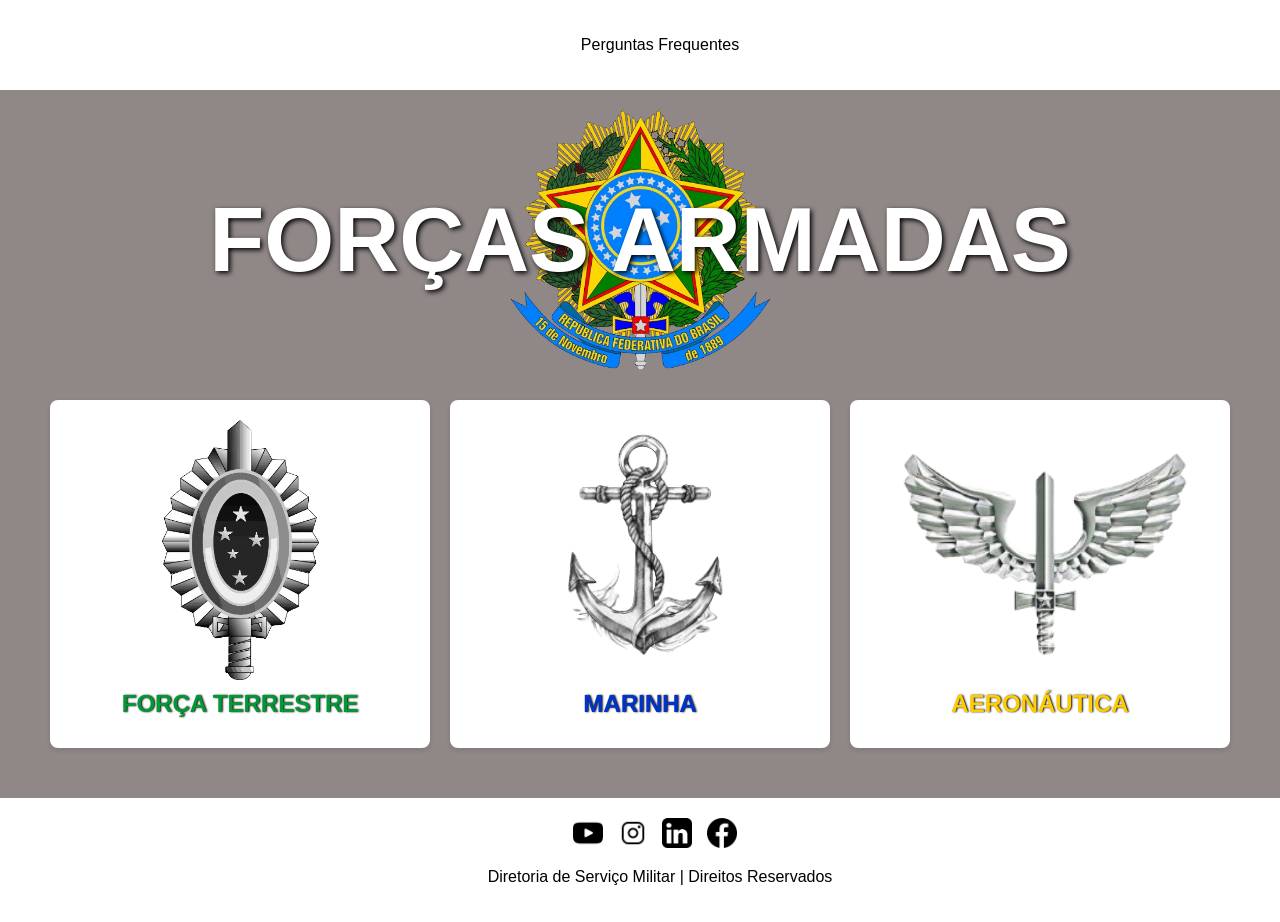
==== src/pages/index.html @ 75661b67 "updates and rearrange" ====
<!DOCTYPE html>
<html lang="pt-BR">
<head>
    <meta charset="UTF-8">
    <meta name="viewport" content="width=device-width, initial-scale=1.0">
    <title>Forças Armadas</title>
    <link rel="stylesheet" href="../styles/home.css">
</head>
<body>
    <header>
        <p>Perguntas Frequentes</p>
    </header>
    <div class="container">
        <div class="banner">
            <h1>FORÇAS ARMADAS</h1>
        </div>
        <div class="branches">
            <div class="branch terrestreH" onclick="">
                <div class="banner-terrestre">
                </div>
                <h2 class="terrestre">FORÇA TERRESTRE</h2>
            </div>
            <div class="branch marinhaH" onclick="window.open('marinha.html', '_self')" cursor="pointer">
                <div class="banner-marinha">
                </div>
                <h2 class="marinha">MARINHA</h2>
            </div>
            <div class="branch aeronauticaH" >
                <div class="banner-aeronautica">
                </div>
                <h2 class="aeronautica">AERONÁUTICA</h2>
            </div>
        </div>
    </div>
    <footer>
        <img src="../assets/youtube.png" class="social-icon" onclick="window.open('https://www.youtube.com/@ForcasArmadasBR', '_blank')">
        <img src="../assets/instagram.png" class="social-icon">
        <img src="../assets/linkedin.jpg" class="social-icon">
        <img src="../assets/facebook.png" class="social-icon">
        <p>Diretoria de Serviço Militar | Direitos Reservados</p>
    </footer>
</body>
</html>
---- src/styles/home.css ----
body {
    font-family: Arial, sans-serif;
    margin: 0;
    padding: 0;
    background-color: #908787;
    }
header {
    background-color: #ffffff;
    color: rgb(0, 0, 0);
    padding: 20px;
    text-align: center;
    width: 100%;
    }
        .container {
            max-width: 1200px;
            margin: auto;
            padding: 20px;
        }
        .container-content {
            max-width: 100vh;
            margin: auto;
            padding: 20px;
        }
        .logo {
            display: flex;
            justify-content: center;
            align-items: center;
            margin-bottom: 20px;
        }
        .logo img {
            max-width: 100%;
            height: auto;
        }
        .branches {
            display: flex;
            justify-content: space-around;
            flex-wrap: wrap;
            margin: 20px 0;
        }
        .branch {
            flex: 1;
            min-width: 200px;
            text-align: center;
            margin: 10px;
            padding: 20px;
            background-color: white;
            border-radius: 8px;
            box-shadow: 0 2px 5px rgba(0, 0, 0, 0.1);
        }
        .branch h2 {
            margin: 10px 0;
        }
        footer {
            text-align: center;
            padding: 20px;
            background-color: #ffffff;
            color: rgb(0, 0, 0);
            position: relative;
            bottom: 0;
            width: 100%;
        }
        @media (max-width: 600px) {
            .branches {
                flex-direction: column;
                align-items: center;
            }
        }
.banner {
    position: relative;
    width: 100%;
    height: 260px;

    background-image: url('../assets/logo.png');
    background-size: contain;
    background-repeat: no-repeat;
    background-position: center;

    display: flex;
    justify-content: center;
    align-items: center;
    
}
.banner-marinha {
    position: relative;
    width: 100%;
    height: 260px;

    background-image: url('../assets/marinha.png');
    background-size: contain;
    background-repeat: no-repeat;
    background-position: center;

    display: flex;
    justify-content: center;
    align-items: center;
    transition: filter 0.3s ease;
    transition: transform 0.5s ease;

}
.banner-aeronautica {
    position: relative;
    width: 100%;
    height: 260px;

    background-image: url('../assets/aeronautica1.png');
    background-size: contain;
    background-repeat: no-repeat;
    background-position: center;

    display: flex;
    justify-content: center;
    align-items: center;
    cursor: pointer;
}
.banner-terrestre {
    position: relative;
    width: 100%;
    height: 260px;

    background-image: url('../assets/terrestre.png');
    background-size: contain;
    background-repeat: no-repeat;
    background-position: center;

    display: flex;
    justify-content: center;
    align-items: center;
    cursor: pointer;
}

 h1 {
    position: relative;
    z-index: 1;

    color: white;
    font-size: 10vh;
    text-align: center;
    margin: 0;

    text-shadow: 2px 2px 5px black;
}
.branch h3 {
    position:relative;
    z-index: 1;

    font-size: 3vh;
    text-align: center;
    margin: 0;

}
.marinha {
    color: #0033cc;
    text-shadow: 1px 0px 2px black;
}
.aeronautica {
    color: #ffcc00;
    text-shadow: 1px 0px 2px black;
}
.terrestre {
    color: #009933;
    text-shadow: 1px 0px 2px black;
}
.marinhaH {
    transition: filter 2.8s ease;
    cursor: pointer;
}
.marinhaH,
.terrestreH,
.aeronauticaH {
    position: relative;
    cursor: pointer;
    overflow: hidden;
    transition: transform 0.4s cubic-bezier(0.22, 1, 0.36, 1);
    will-change: transform;
}

.marinhaH::before,
.terrestreH::before,
.aeronauticaH::before {
    content: "";
    position: absolute;
    inset: 0;
    background-size: cover;
    background-position: center;
    background-repeat: no-repeat;
    opacity: 0;
    transition: opacity 0.4s ease;
    z-index: 0;
    pointer-events: none;
    
}

.marinhaH::before     { background-image: url('../assets/marinhaH.jpg'); }
.terrestreH::before   { background-image: url('../assets/terrestreH.jpg'); }
.aeronauticaH::before { background-image: url('../assets/aeronauticaH.jpg'); }

.marinhaH:hover,
.terrestreH:hover,
.aeronauticaH:hover {
    transform: scale(1.1) translateY(-5px) translateX(0);
    z-index: 1;
    
}
.marinhaH:hover::before,
.terrestreH:hover::before,
.aeronauticaH:hover::before {
    opacity: 0.5;
}
.social-icon {
    width: 30px;
    height: 30px;
    margin-right: 10px;
    cursor: pointer;
}
.profile {
    width: 50px;
    height: 50px;
    border-radius: 50%;
    margin-left: 60vh;
    
}
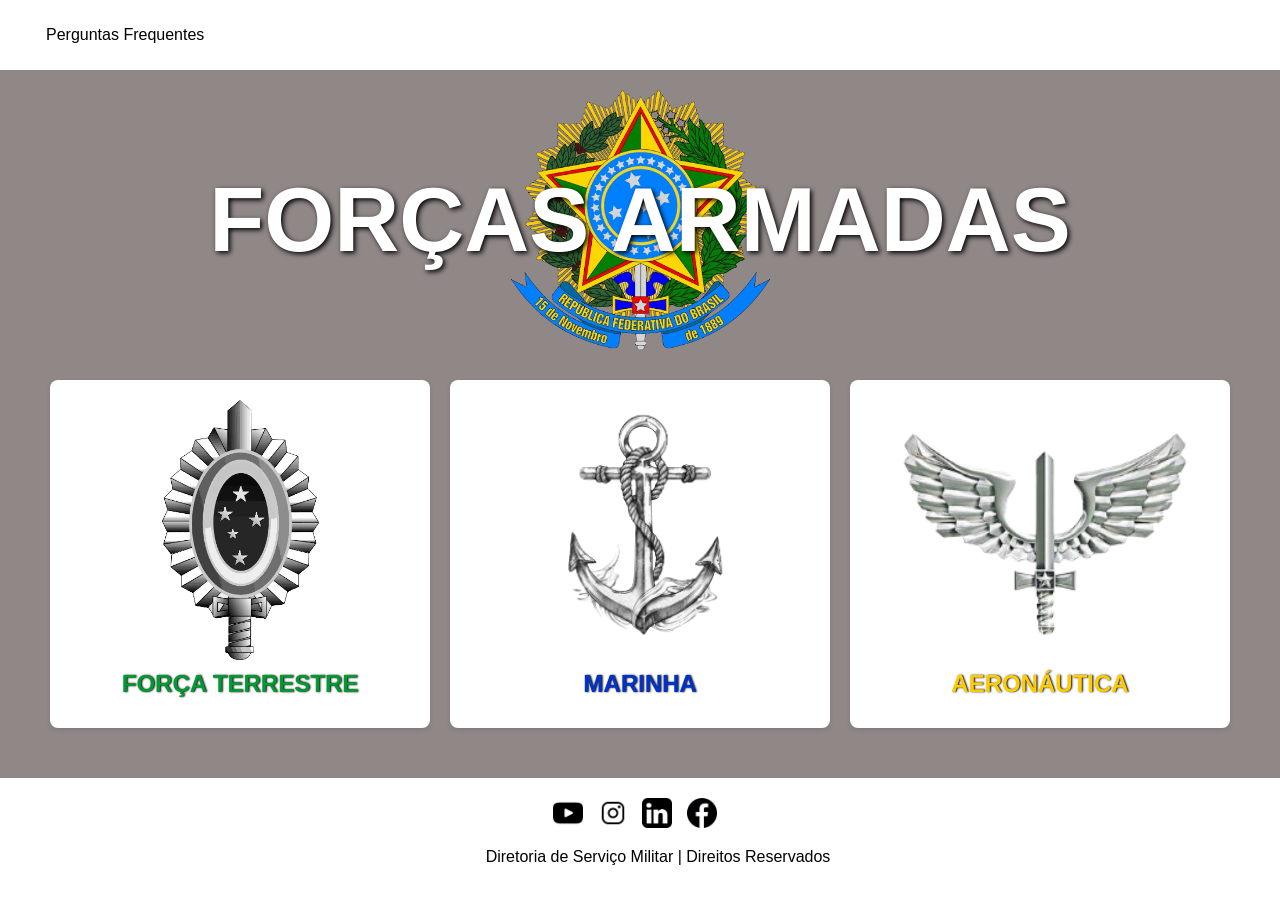
==== commit 93b47709: "add" ====
--- a/src/pages/index.html
+++ b/src/pages/index.html
@@ -33,10 +33,10 @@
         </div>
     </div>
     <footer>
-        <img src="../assets/youtube.png" class="social-icon" onclick="window.open('https://www.youtube.com/@ForcasArmadasBR', '_blank')">
-        <img src="../assets/instagram.png" class="social-icon">
-        <img src="../assets/linkedin.jpg" class="social-icon">
-        <img src="../assets/facebook.png" class="social-icon">
+        <img src="../assets/youtube.png" class="social-icon" onclick="window.open('https://www.youtube.com/@exercitooficial', '_blank')">
+        <img src="../assets/instagram.png" class="social-icon" onclick="window.open('https://www.instagram.com/exercito_oficial/', '_blank')">
+        <img src="../assets/linkedin.jpg" class="social-icon" onclick="window.open('https://www.linkedin.com/company/exercito?originalSubdomain=br', '_blank')">
+        <img src="../assets/facebook.png" class="social-icon" onclick="window.open('https://www.facebook.com/exercito/?locale=pt_BR', '_blank')">
         <p>Diretoria de Serviço Militar | Direitos Reservados</p>
     </footer>
 </body>
--- a/src/styles/home.css
+++ b/src/styles/home.css
@@ -7,9 +7,10 @@
 header {
     background-color: #ffffff;
     color: rgb(0, 0, 0);
-    padding: 20px;
-    text-align: center;
-    width: 100%;
+    padding: 10px;
+    text-align: center;
+    display: flex;
+    gap: 20px;
     }
         .container {
             max-width: 1200px;
@@ -26,6 +27,7 @@
             justify-content: center;
             align-items: center;
             margin-bottom: 20px;
+            margin-top:2vh;
         }
         .logo img {
             max-width: 100%;
@@ -57,9 +59,11 @@
             color: rgb(0, 0, 0);
             position: relative;
             bottom: 0;
-            width: 100%;
-        }
-        @media (max-width: 600px) {
+            
+
+            
+        }
+        @media (max-width: 100%) {
             .branches {
                 flex-direction: column;
                 align-items: center;
@@ -127,7 +131,9 @@
     align-items: center;
     cursor: pointer;
 }
-
+p{
+    margin-left: 4vh;
+}
  h1 {
     position: relative;
     z-index: 1;
@@ -138,6 +144,22 @@
     margin: 0;
 
     text-shadow: 2px 2px 5px black;
+}
+h4 {
+    position: relative;
+    z-index: 1;
+
+    font-size: 2vh;
+    text-align: center;
+    margin: 0;
+    margin-left: 2vh;
+    margin-top: 2vh;
+    
+}
+.profile-info {
+    display: flex;
+    flex-direction: column;
+    margin-left: 60%;
 }
 .branch h3 {
     position:relative;
@@ -216,6 +238,20 @@
     width: 50px;
     height: 50px;
     border-radius: 50%;
-    margin-left: 60vh;
-    
-}
+    margin-left: 5vh;
+    margin-top: 3vh;
+}
+.logo {
+    width: 5%;
+    height: auto;
+    margin-left:5%
+    
+}
+body.MaringaPage {
+    background-image: url('../assets/marinhaH.jpg');
+    background-size: cover;
+    background-position: center;
+    background-repeat: no-repeat;
+    z-index: 0;
+    content: "";
+}
